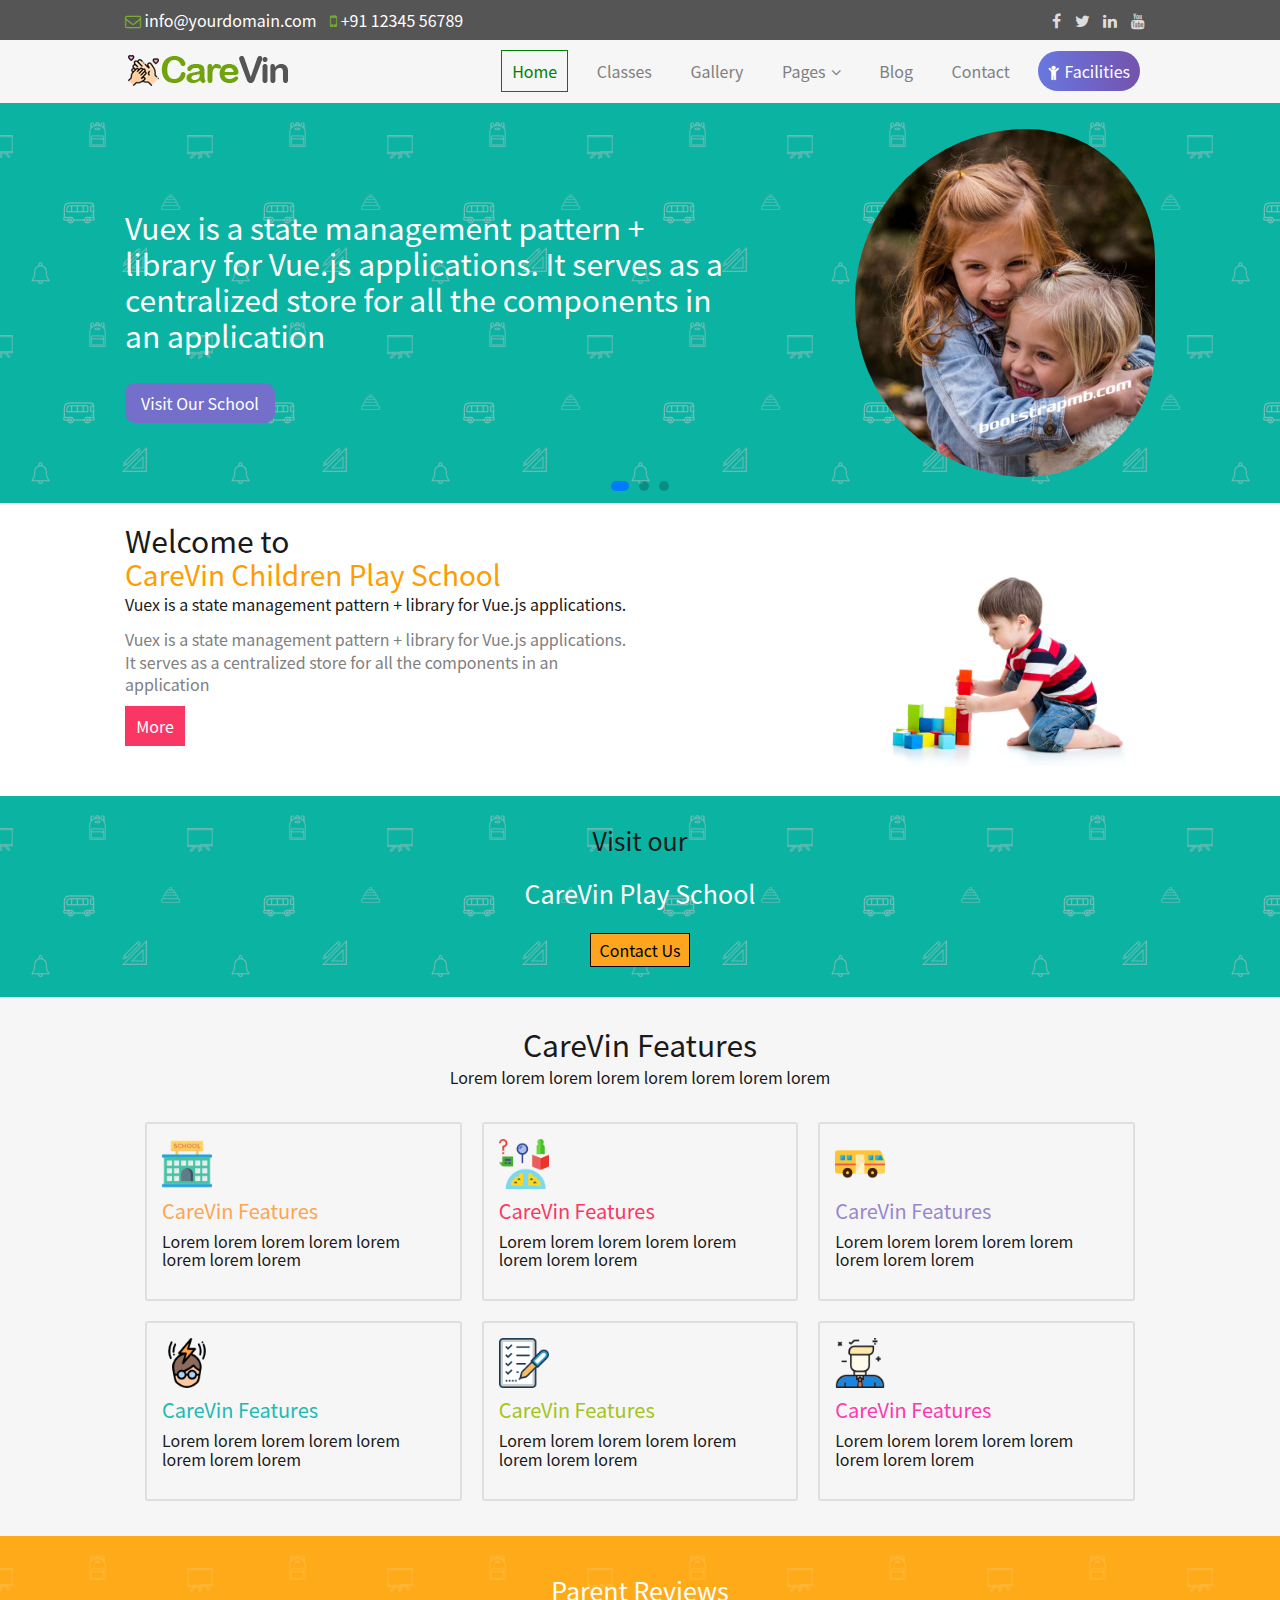
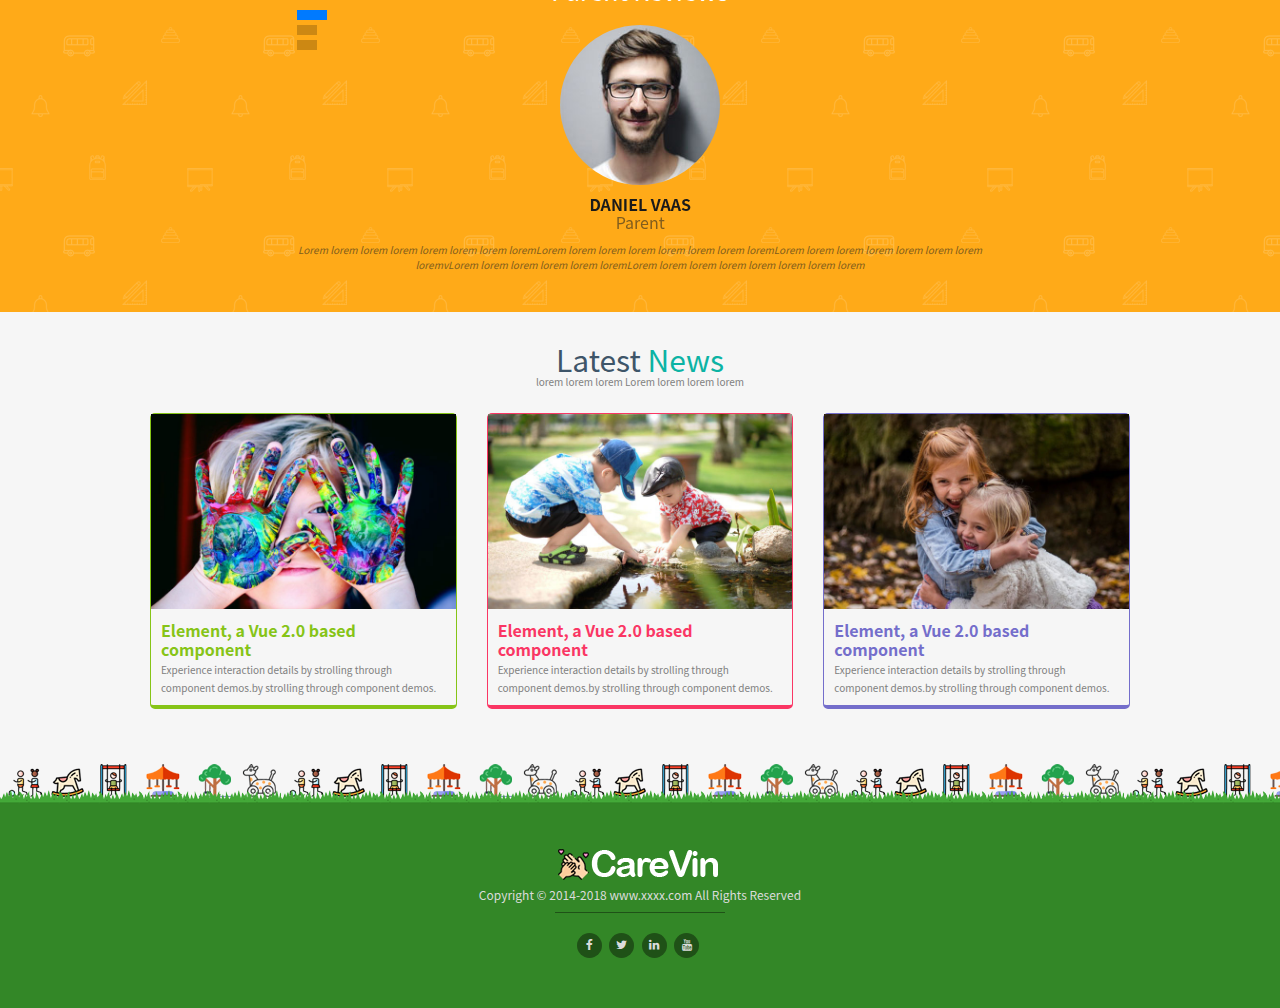
==== index.html @ 5abf0fb7 "提交文件" ====
<!DOCTYPE html>
<html lang="en">
<head>
    <meta charset="UTF-8">
    <meta name="viewport" content="width=device-width, initial-scale=1.0">
    <meta http-equiv="X-UA-Compatible" content="ie=edge">
    <meta name="keywords" content="网页关键字">
    <meta name="description" content="网页描述文字">
    <link rel="stylesheet" href="./css/normalize.css">
    <link rel="stylesheet" href="./css/reset.css">
	<link rel="stylesheet" href="./css/font-awesome.min.css">
	<link rel="stylesheet" href="./css/swiper.css">
    <link rel="stylesheet" href="./css/style.css">
    <link rel="stylesheet" href="./css/global.css">
    <link rel="icon" href="img/favicon.ico" type="image/x-icon">
    <!-- <script type="text/javascript" src="./js/jquery.min.js"></script> -->
    <title>CareVin</title>
</head>
<body>
<!-- 顶部社交 -->
<div class="top-nav-warp">
    <div class="container">
		<div class="row top-nav">
			<div class="col-9 top-nav-l">
				<ul>
					<li>
						<span class="fa fa-envelope-o icon"></span>
						<span class="e-mail">info@yourdomain.com</span>
					</li>
					<li>
						<span class="fa fa-mobile icon"></span>
						<span class="tel">+91 12345 56789</span>
					</li>
				</ul>
			</div>
			<div class="col-3 top-nav-r">
				<ul class="con">
					<li>
						<a href="#"><span class="fa fa-facebook icon"></span></a>
					</li>
					<li>
						<a href="#"><span class="fa fa-twitter icon"></span></a>
					</li>
					<li>
						<a href="#"><span class="fa fa-linkedin icon"></span></a>
					</li>
					<li>
						<a href="#"><span class="fa fa-youtube icon"></span></a>
					</li>
				</ul>
			</div>
		</div>
    </div>
</div>
<!-- 导航模块 -->
<div class="screen-nav-wrap">
	<div class="container">
		<div class="row header">
			<div class="col-3 logo-box">
				<img src="./img/logo.png" alt="">
			</div>
			<div class="col-9 screen-nav-con">
				<ul class="screen-nav-con">
					<li class="home">
						<a href="./index.html" class="select">Home</a>
					</li>
					<li>
						<a href="./classes.html">Classes</a>
					</li>
					<li>
						<a href="./gallery.html">Gallery</a>
					</li>
					<li class="pages" id="pages">
						<a href="javascript:;">Pages<span class="fa fa-angle-down down"></span></a>
						<ul>
							<li><a href="./about.html">&nbsp;&nbsp;about&nbsp;&nbsp;</a></li>
							<li><a href="./faq.html">&nbsp;&nbsp;&nbsp;FAQ&nbsp;&nbsp;&nbsp;</a></li>
							<li><a href="./blog-detail.html">&nbsp;&nbsp;detail&nbsp;&nbsp;</a></li>
							<li><a href="./404.html">&nbsp;&nbsp;&nbsp;404&nbsp;&nbsp;&nbsp;</a></li>
						</ul>
					</li>
					<li>
						<a href="./blog.html">Blog</a>
					</li>
					<li>
						<a href="./contact.html">Contact</a>
					</li>
					<li class="facilities">
						<a href="./facilities.html"><span class="fa fa-child child"></span>Facilities</a>
					</li>
				</ul>
			</div>
		</div>
	</div>
</div>
<!-- 轮播图 -->
<div class="swiper-container" id="swiper1">
    <div class="swiper-wrapper">
        <div class="swiper-slide one">
			<div class="container pic1">
				<div class="row">
					<div class="col-7 text">Vuex is a state management pattern + library for Vue.js applications. It serves as a centralized store for all the components in an application<a href="#">Visit Our School</a>
					</div>
					<div class="col-5 p-img">
						<img src="./img/slide1.jpg" alt="">
					</div>
				</div>
			</div>
        </div>
        <div class="swiper-slide two">
			<div class="container pic1">
				<div class="row">
					<div class="col-7 text">Vuex is a state management pattern + library for Vue.js applications. It serves as a centralized store for all the components in an application<a href="#">Visit Our School</a>
					</div>
					<div class="col-5 p-img">
						<img src="./img/slide2.jpg" alt="">
					</div>
				</div>
			</div>
        </div>
        <div class="swiper-slide three">
			<div class="container pic1">
				<div class="row">
					<div class="col-7 text">Vuex is a state management pattern + library for Vue.js applications. It serves as a centralized store for all the components in an application<a href="#">Visit Our School</a>
					</div>
					<div class="col-5 p-img">
						<img src="./img/slide3.jpg" alt="">
					</div>
				</div>
			</div>
        </div>
    </div>
    <!-- 分页器 -->
    <div class="swiper-pagination"></div>
</div>
<!-- 儿童模块 -->
<div class="middle">
	<div class="container">
		<div class="row con">
			<div class="col-6 text">
				<p class="title">Welcome to</p>
				<p class="t-h">CareVin Children Play School</p>
				<span class="t-c">Vuex is a state management pattern + library for Vue.js applications.</span>
				<p class="t-f">Vuex is a state management pattern + library for Vue.js applications. It serves as a centralized store for all the components in an application</p>
				<a href="#">More</a>
			</div>
			<div class="col-6 child">
				<img src="./img/play.png" alt="">
			</div>
		</div>
	</div>
</div>
<!-- 学校模块 -->
<div class="main">
	<div class="container">
		<p class="m-t">Visit our</p>
		<p class="m-b">CareVin Play School</p>
		<a href="#">Contact Us</a>
	</div>
</div>
<!-- 列表模块 -->
<div class="content">
	<div class="container">
		<div class="row top">
			<p class="top-h">CareVin Features</p>
			<p class="top-c">Lorem lorem lorem lorem lorem lorem lorem lorem</p>
		</div>
		<div class="row list-content">
			<div class="row">
				<div class="col-4 box1">
					<div class="box-centent">
						<img src="./img/features/004-school.png" alt="">
						<span class="text">CareVin Features</span>
						<p>Lorem lorem lorem lorem lorem lorem lorem lorem</p>
					</div>
				</div>
				<div class="col-4 box2">
					<div class="box-centent">
						<img src="./img/features/006-idea.png" alt="">
						<span class="text">CareVin Features</span>
						<p>Lorem lorem lorem lorem lorem lorem lorem lorem</p>
					</div>
				</div>
				<div class="col-4 box3">
					<div class="box-centent">
						<img src="./img/features/005-bus.png" alt="">
						<span class="text">CareVin Features</span>
						<p>Lorem lorem lorem lorem lorem lorem lorem lorem</p>
					</div>
				</div>
			</div>
			<div class="row">
				<div class="col-4 box4">
					<div class="box-centent">
						<img src="./img/features/003-think.png" alt="">
						<span class="text">CareVin Features</span>
						<p>Lorem lorem lorem lorem lorem lorem lorem lorem</p>
					</div>
				</div>
				<div class="col-4 box5">
					<div class="box-centent">
						<img src="./img/features/002-to-do.png" alt="">
						<span class="text">CareVin Features</span>
						<p>Lorem lorem lorem lorem lorem lorem lorem lorem</p>
					</div>
				</div>
				<div class="col-4 box6">
					<div class="box-centent">
						<img src="./img/features/001-teacher.png" alt="">
						<span class="text">CareVin Features</span>
						<p>Lorem lorem lorem lorem lorem lorem lorem lorem</p>
					</div>
				</div>
			</div>
		</div>
	</div>
</div>
<!-- 老师模块 -->
<div class="parent">
	<div class="container">
		<div class="row">
			<div class="col-2 con"></div>
			<div class="col-8 people">
				<span class="msg">Parent Reviews</span>
				<div class="swiper-container" id="swiper2">
					<div class="swiper-wrapper">
					  <div class="swiper-slide">
						  <div class="user">
							  <img src="./img/user1.jpg" alt="">
							  <strong>DANIEL VAAS</strong>
							  <span>Parent</span>
						  </div>
					  </div>
					  <div class="swiper-slide">
						  <div class="user">
							  <img src="./img/user2.jpg" alt="">
							  <strong>DANIEL VAAS</strong>
							  <span>Parent</span>
						  </div>
					  </div>
					  <div class="swiper-slide">
						  <div class="user">
							  <img src="./img/user3.jpg" alt="">
							  <strong>DANIEL VAAS</strong>
							  <span>Parent</span>
						  </div>
					  </div>
					</div>
					<div class="swiper-pagination"></div>
				  </div>
				<div class="msg-con">
				<em>Lorem lorem lorem lorem lorem lorem lorem loremLorem lorem lorem lorem lorem lorem lorem </em>
				<em>loremLorem lorem lorem lorem lorem lorem lorem loremvLorem lorem lorem lorem lorem </em> 
				<em>loremLorem lorem lorem lorem lorem lorem lorem lorem</em>
				</div>
			</div>
			<div class="col-2 con"></div>
		</div>
	</div>
</div>
<!-- 新闻模块 -->
<div class="news">
	<div class="container">
		<div class="row center">
			<div class="row latest">
				<p>Latest <span>News</span></p>
				<p>lorem lorem lorem Lorem lorem lorem lorem</p>
			</div>
			<div class="row new-list">
				<ul>
					<li class="col-4">
						<div class="new-box">
							<img src="./img/blog1.jpg" alt="">
							<div class="con">
								<h4 class="green">Element, a Vue 2.0 based component</h4>
								<span>Experience interaction details by strolling through component demos.by strolling through component demos. </span>
							</div>
						</div>
					</li>
					<li class="col-4">
						<div class="new-box">
							<img src="./img/blog2.jpg" alt="">
							<div class="con">
								<h4 class="pink">Element, a Vue 2.0 based component</h4>
								<span>Experience interaction details by strolling through component demos.by strolling through component demos. </span>
							</div>
						</div>
					</li>
					<li class="col-4">
						<div class="new-box">
							<img src="./img/blog3.jpg" alt="">
							<div class="con">
								<h4 class="blue">Element, a Vue 2.0 based component</h4>
								<span>Experience interaction details by strolling through component demos.by strolling through component demos. </span>
							</div>
						</div>
					</li>
				</ul>
			</div>
		</div>
	</div>
</div>
<!-- 尾部模块 -->
<div class="f-green"></div>
<div class="footer">
	<div class="container">
		<div class="row footer-main">
			<img src="./img/footer-logo.png" alt="">
			<span>Copyright © 2014-2018 www.xxxx.com All Rights Reserved</span>
			<div>
				<ul class="f-con">
					<li>
						<a href="#"><span class="fa fa-facebook icon"></span></a>
					</li>
					<li>
						<a href="#"><span class="fa fa-twitter icon"></span></a>
					</li>
					<li>
						<a href="#"><span class="fa fa-linkedin icon"></span></a>
					</li>
					<li>
						<a href="#"><span class="fa fa-youtube icon"></span></a>
					</li>
				</ul>
			</div>
		</div>
	</div>
</div>
<!-- 返回顶部 -->
<div class="actGotop">
	<a href="javascript:;" title="Top">
		<i class="fa fa-chevron-up" aria-hidden="true"></i>顶部
	</a>
</div>
<script src="http://code.jquery.com/jquery-2.1.3.min.js"></script>
<script type="text/javascript" src="./js/index.js"></script>
<script src="./js/swiper.jquery.js"></script>
<script type="text/javascript" src="./js/lunbo.js"></script>
</body>
</html>
---- css/style.css ----
@charset "utf-8";
/*轮播图*/
.swiper-container .swiper-wrapper .one{
	background:url(../img/texture.png);
}
.swiper-container .swiper-wrapper .two{
	background:url(../img/texture-dark.png);
}
.swiper-container .swiper-wrapper .three{
	background:url(../img/texture-yellow.png);
}
.swiper-container .swiper-wrapper .pic1{
	padding-top: 26px;
	padding-bottom: 26px;
}
.swiper-container .swiper-wrapper .pic1 .text{
	display: inline-block;
	margin-top: 80px;
	font-size: 30px;
	line-height: 1.2;
	color: #fff;
}
.swiper-container .swiper-wrapper .pic1 img{
	display: inline-block;
	border-radius: 400px 300px 300px 400px;
	width: 300px;
	float: right;
}
.swiper-container .swiper-wrapper .pic1 a{
	display: block;
	width: 150px;
	border-radius: 10px;
	font-size: 16px;
	text-decoration: none;
	color: #fff;
	background-color: #746fca;
	text-align: center;
	line-height: 2.5;
	margin-top: 30px;
}
.swiper-pagination-bullet-active{
	width: 18px;
 	border-radius: 20px;
}
/*儿童模块*/
.middle{
	width: 100%;
	background-color: #fff;
}
.middle .con{
	padding-top: 20px;
	padding-bottom:30px;
}
.middle .con .text{
	display: inline-block;
}
.middle .con .text>p{
	margin: 0;
}
.middle .con .child{
	padding-right: 20px;
}
.middle .con .child img{
	display: inline-block;
	width: 270px;
	margin-top: 40px;
	float: right;
}
.middle .con .text a{
	display: block;
	width: 60px;
	font-size: 16px;
	text-decoration: none;
	color: #fff;
	background-color: #FA3664;
	text-align: center;
	line-height: 2.5;
	margin-top: 10px;
}
.middle .con .text .title{
	font-size: 30px;
}
.middle .con .text .t-h{
	font-size: 28px;
	color: #FF9C00;
}
.middle .con .text .t-c{
	line-height: 1.8;
}
.middle .con .text .t-f{
	color: gray;
	line-height: 1.4;
	margin-top: 10px;
}
/*学校模块*/
.main{
	background:url(../img/texture.png);
	text-align: center;
	padding-top:30px;
	padding-bottom: 30px;
}
.main>p,
.content .top>p{
	margin: 0;
}
.main .m-t{
	font-size: 25px;
}
.main .m-b{
	font-size: 25px;
	color: #fff;
	margin-top: 10px;
}
.main a{
	display: inline-block;
	width: 100px;
	font-size: 16px;
	text-decoration: none;
	color: #000;
	background-color: #FDA51F;
	text-align: center;
	line-height: 2;
	border:1px solid #000;
}
/*列表模块*/
.content{
	width: 100%;
}
.content .top{
	text-align: center;
	padding-top: 30px;
}
.content .top .top-h{
	font-size: 30px;
}
.content .top .top-c{
	line-height: 30px;
}
.content .list-content{
	padding-top: 20px;
	padding-bottom: 25px;
}
.content .list-content .col-4{
	display: inline-block;
	padding:10px;
}
.content .list-content .col-4 img{
	width: 50px;
	display: block;
	margin-bottom: 10px;
}
.content .list-content .box-centent{
	border:2px solid #DFDFDF;
	border-radius: 3px;
	padding: 15px;
}
.content .list-content .box-centent p{
	margin-top: 10px;
}
.content .list-content .box-centent .text{
	font-size: 20px;
}
.content .list-content .box1 .box-centent .text{
	color: #FDA550;
}
.content .list-content .box2 .box-centent .text{
	color: #FA3764;
}
.content .list-content .box3 .box-centent .text{
	color: #9986CC;
}
.content .list-content .box4 .box-centent .text{
	color: #21BAB3;
}
.content .list-content .box5 .box-centent .text{
	color: #A4C418;
}
.content .list-content .box6 .box-centent .text{
	color: #FE38B1;
}
/*老师模块*/
.parent{
	width: 100%;
	background:url(../img/texture-yellow.png);
}
.parent .people{
	margin: 0 auto;
	text-align: center;
	padding-top: 40px;
	padding-bottom: 40px;
}
.parent .con:after{
	content: "";
	display: block;
	width: 1px;
	height: 1px;
}
.parent .people .user img{
	display: block;
	width: 160px;
	border-radius: 50%;
	margin: 20px auto 10px;
}
.parent .people .user strong{
	display: block;
}
.parent .people .user span{
	color: #815D1D;
}
.parent .people .msg{
	font-size: 25px;
	color: #ffffff;
}
.parent .people .msg-con{
	font-size: 10px;
	line-height: 1.5;
	margin-top: 10px;
	color: #815D1D;
}
.parent .people .swiper-pagination-fraction,
.parent .people .swiper-pagination-custom,
.parent .people .swiper-container-horizontal > .swiper-pagination-bullets {
  top:0;
  left: 0;
  width: 100%;
}
.parent .people .swiper-pagination-bullet {
  width: 20px;
  height: 10px;
  display: block;
  border-radius: 0%;
  background: #000;
  opacity: 0.2;
}
.parent .people .swiper-pagination-bullet-active {
  opacity: 1;
  width: 30px;
  background: #007aff;
}
.parent .people .swiper-container-horizontal > .swiper-pagination-bullets .swiper-pagination-bullet {
  margin: 5px 0px;
}
/*新闻模块*/
.news{
	width: 100%;
	padding-bottom: 40px;
}
.news .center{
	padding-top: 30px;
}
.news .center .new-list,
.news .center .latest{
	text-align: center;
}
.news .center .latest p:nth-child(1){
	font-size: 30px;
	color: #3E5569;
	margin-bottom: 0px;
}
.news .center .latest p:nth-child(1) span{
	color: #0CB3A4;
}
.news .center .latest p:nth-child(2){
	font-size: 10px;
	color: gray;
}
.news .center .new-list li{
	display: inline-block;
	text-align: left;
	padding:15px;
}
.news .center .new-list li:nth-child(1) .new-box{
	border:1px solid #86C417;
	border-bottom-width:4px;
	border-radius: 5px;
}
.news .center .new-list li:nth-child(2) .new-box{
	border:1px solid #FA3664;
	border-bottom-width:4px;
	border-radius: 5px;
}
.news .center .new-list li:nth-child(3) .new-box{
	border:1px solid #746ECB;
	border-bottom-width:4px;
	border-radius: 5px;
}
.news .center .new-list li h4{
	margin:0;
}
.news .center .new-list li span{
	font-size: 10px;
	color: gray;
	
}
.news .center .new-list img{
	width: 100%;
}
.news .center .new-list .con{
	box-sizing: border-box;
	padding:10px;
}
.news .center .new-list .con .green{
	color: #86C417;
}
.news .center .new-list .con .pink{
	color: #FA3664;
}
.news .center .new-list .con .blue{
	color: #746ECB;
}

@media only screen and (max-width: 768px) {
	.swiper-container .swiper-wrapper .pic1 .text{
		font-size: 26px;
	}
	.swiper-container .swiper-wrapper .pic1 img{
		width: 200px;
	}
	.swiper-container .swiper-wrapper .pic1 .p-img{
		padding-top: 85px;
	}
}
---- css/global.css ----
@charset "utf-8";
/*-----------------color-------------------*/

/* 字体 */
.gray{
	color: #808080;
}
.light-gray{
	color: #dddddd;
}
.light-green{
	color: #7AAE2E;
}
.deep-green{
	color: #338727;
}
.green{
	color: #008000;
}
.white{
	color: #ffffff;
}
.orange{
	color: #FF9C00;
}
.red{
	color: #ff0000;
}
.black{
	color: #000000;
}
.cy{
	color: #0BB3A3;
}


.light-blue{
	color: #746fca;
}
.light-white{
	color: #FFD58C;
}
.light-orange{
	color: #FDA51F;
}
.light-gray{
	color: #DFDFDF;
}
.deep-pink{
	color: #FA3664;
}
.min-green{
	color: #86C417;
}

/* 背景 */
.bg-deep-green{
	background-color: #338727;
}
.bg-gray{
	background-color: #555555;
}
.bg-cy{
	background-color: #0BB3A3;
}
.bg-white{
	background-color: #ffffff;
}
.bg-orange{
	background-color: #FF9C00;
}
.bg-gray{
	background-color: #808080;
}
.bg-red{
	background-color: #ff0000;
}
.bg-green{
	background-color: #008000;
}
.bg-black{
	background-color: #000000;
}
.bg-light-gray{
	background-color: #dddddd;
}


.bg-light-blue{
	background-color: #746fca;
}
.bg-light-white{
	background-color: #FFD58C;
}
.bg-light-orange{
	background-color: #FDA51F;
}
.bg-light-gray{
	background-color: #DFDFDF;
}
.bg-deep-pink{
	background-color: #FA3664;
}
.bg-min-green{
	background-color: #86C417;
}
/* 边框 */
.bd-gray{
	border-color: #555555;
}
.bd-green{
	border-color: #7AAE2E;
}
.bd-white{
	border-color: #ffffff;
}
.bd-orange{
	border-color: #FF9C00;
}
.bd-gray{
	border-color: #808080;
}
.bd-red{
	border-color: #ff0000;
}
.bd-green{
	border-color: #008000;
}
.bd-black{
	border-color: #000000;
}
.bd-light-gray{
	border-color: #dddddd;
}


.bd-light-blue{
	border-color: #746fca;
}
.bd-light-white{
	border-color: #FFD58C;
}
.bd-light-orange{
	border-color: #FDA51F;
}
.bd-light-gray{
	border-color: #DFDFDF;
}
.bd-deep-pink{
	border-color: #FA3664;
}
.bd-min-green{
	border-color: #86C417;
}
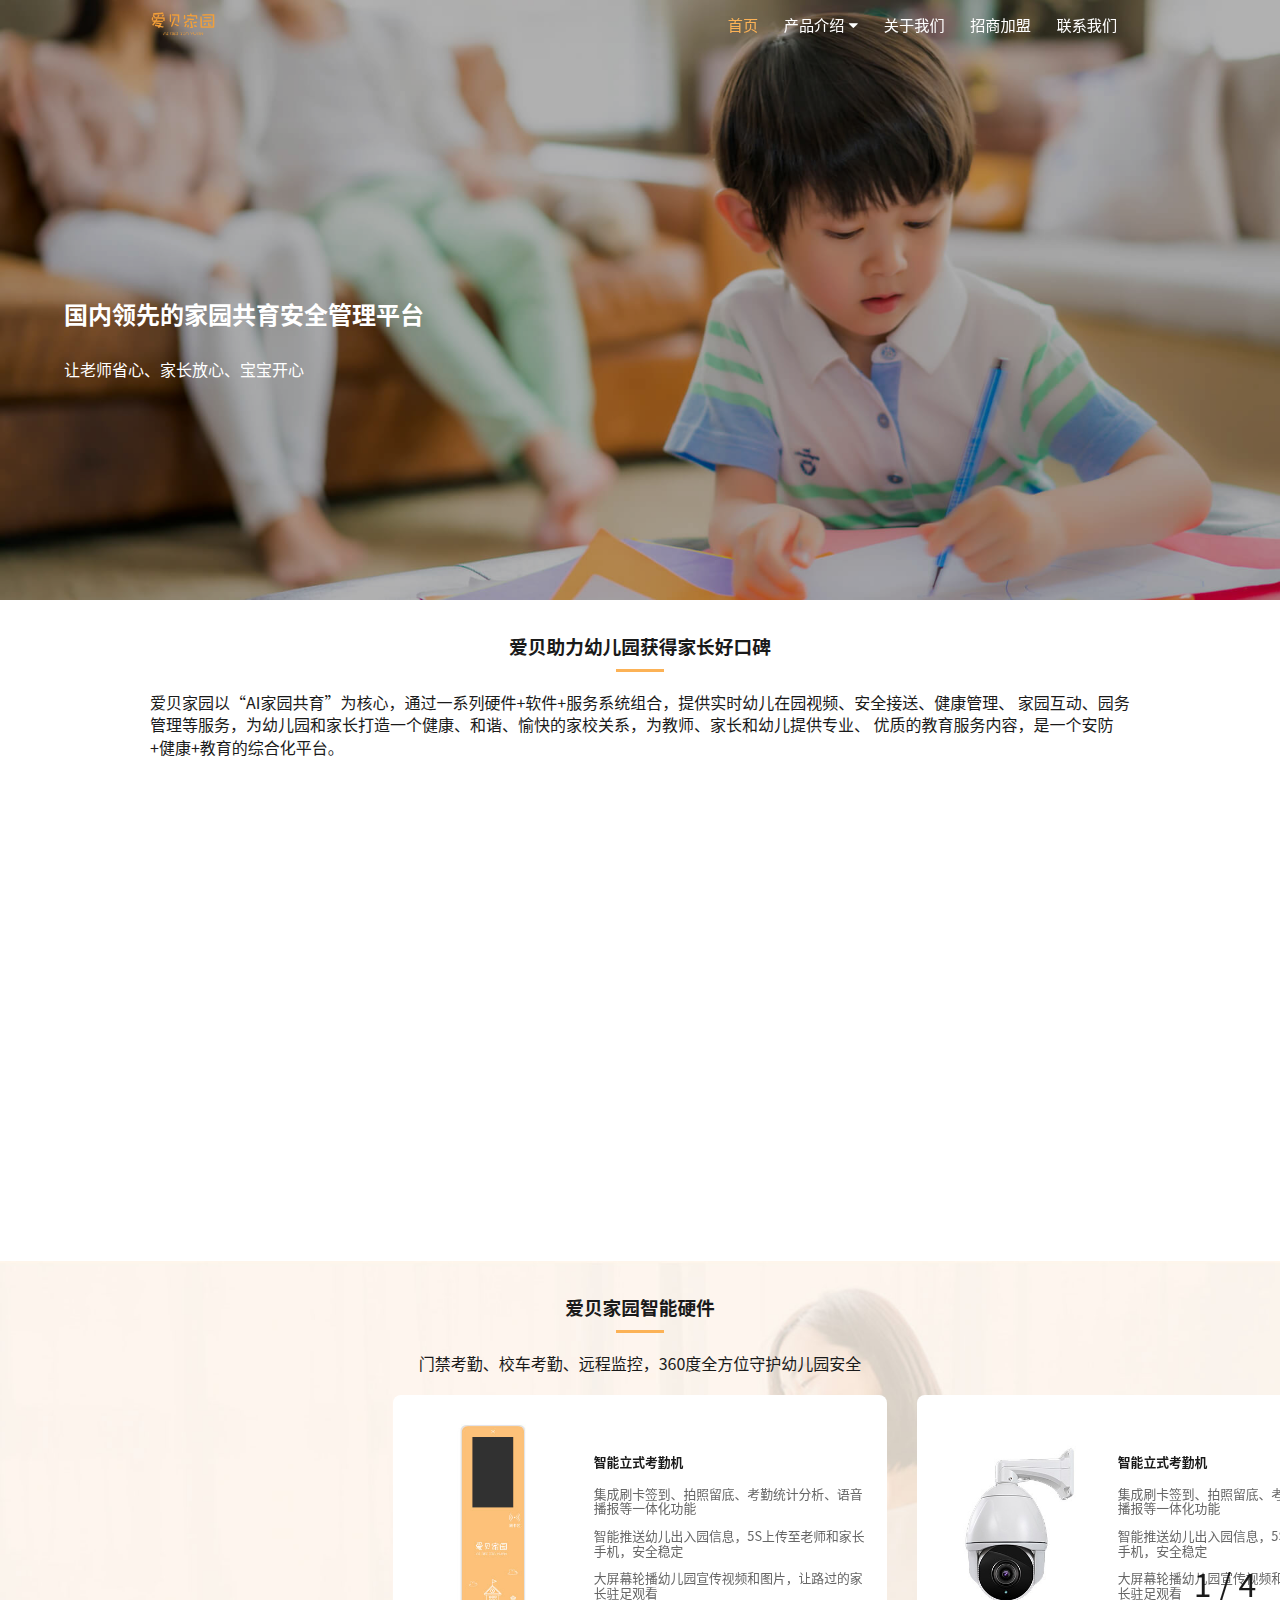
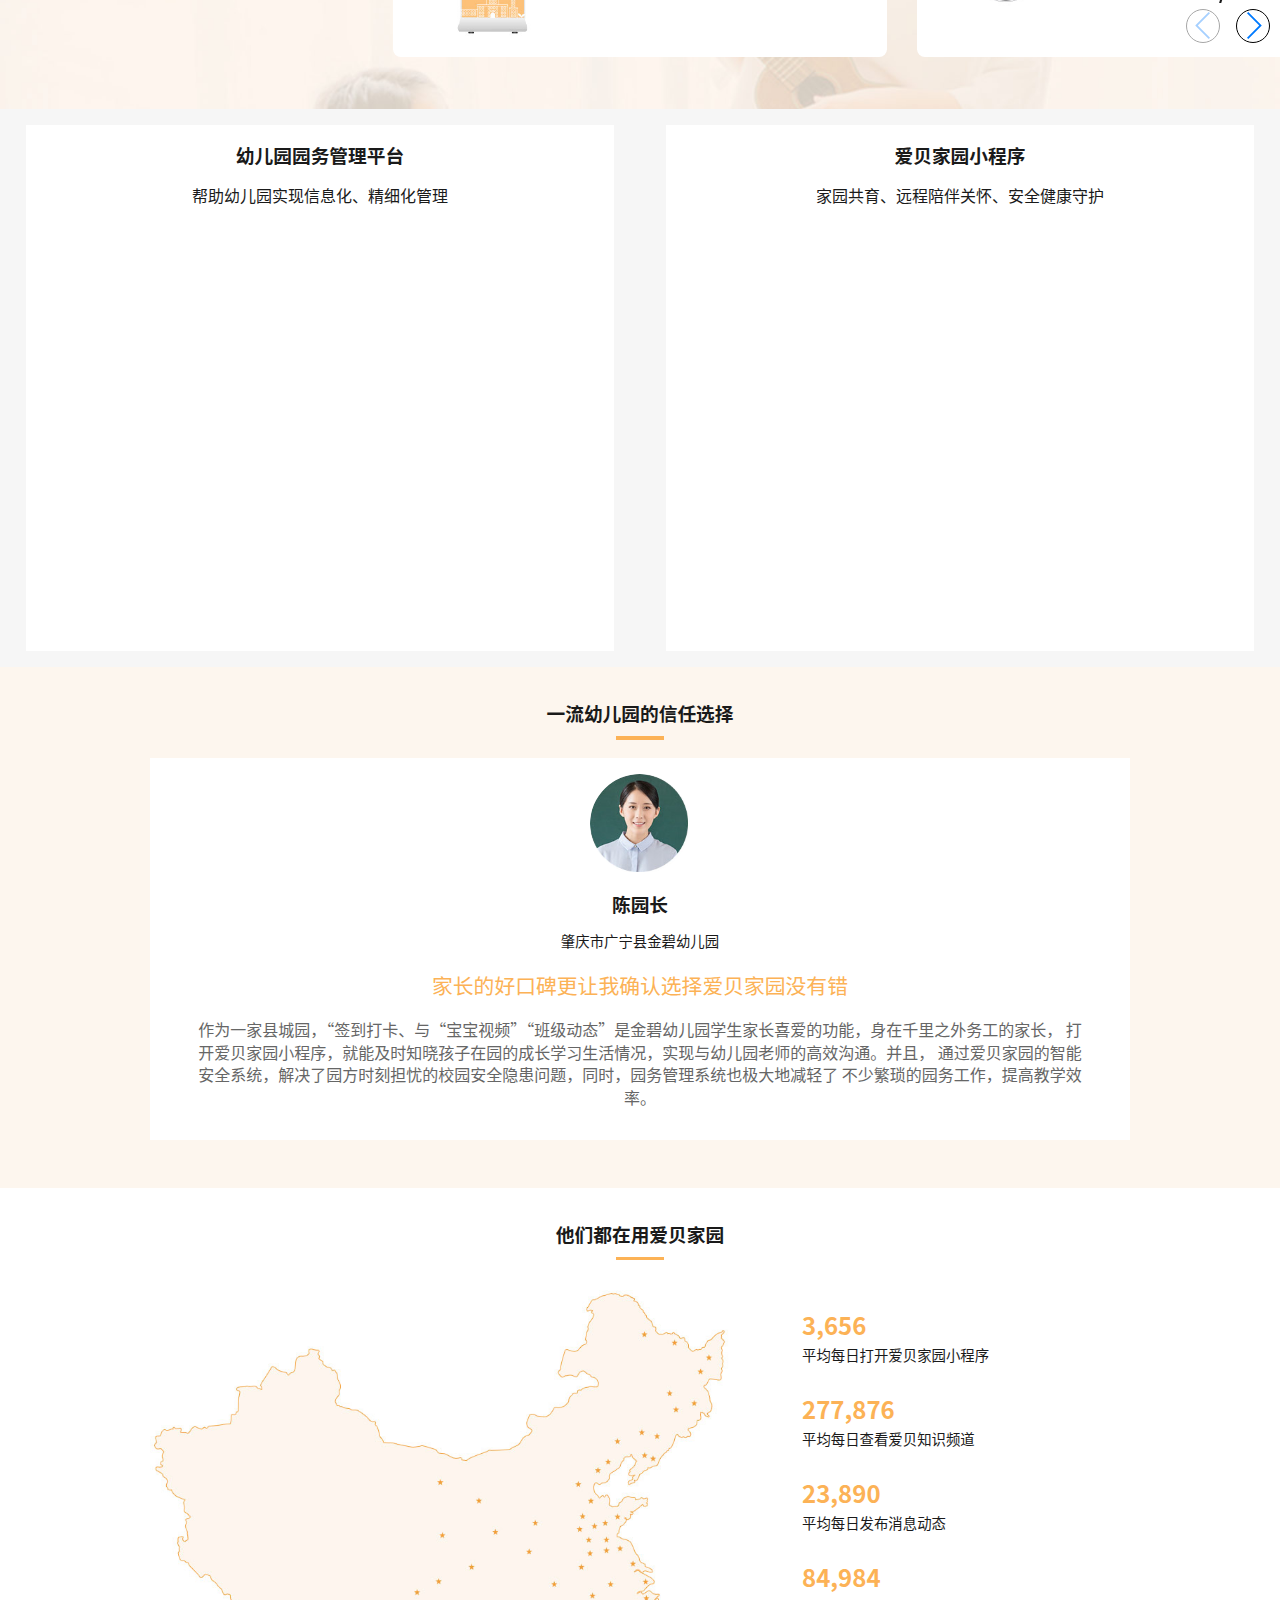
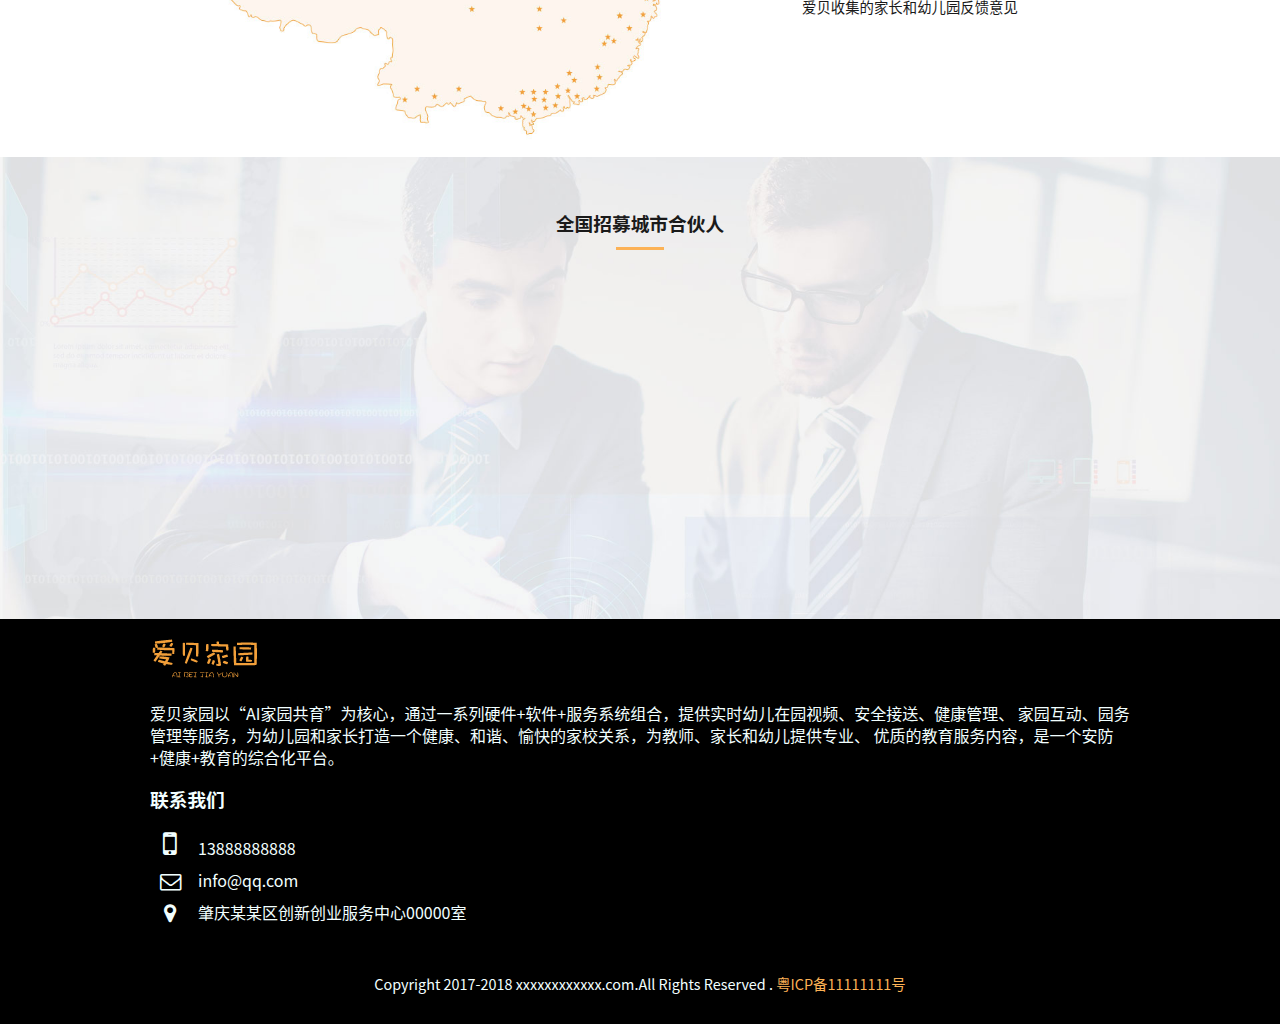
==== commit 2c336c0f: "update" ====
--- a/index.html
+++ b/index.html
@@ -4,337 +4,276 @@
     <meta charset="UTF-8">
     <meta name="viewport" content="width=device-width, initial-scale=1.0">
     <meta http-equiv="X-UA-Compatible" content="ie=edge">
-    <meta name="keywords" content="网页关键字">
-    <meta name="description" content="网页描述文字">
+    <title>爱贝家园——国内口碑最佳的幼教+家园共育安全管理平台</title>
+    <meta name="description" content="爱贝家园，幼教小程序，幼教，爱贝，是集幼儿园远程监控、学生打卡考勤、教师打卡考勤、校园通知、校园新闻、作业、食谱等一身的家园、家校互动平台，为家长与老师提供交流平台，让家长时刻都陪伴在宝贝身边，共同成长。">
+    <meta name="keywords" content="爱贝家园，幼教小程序，幼教，爱贝,智慧幼儿园,家园互动,家园共育,家校互动,宝贝在线,幼儿园监控,幼儿园远程监控,幼儿园管理系统,幼儿园,智慧幼儿园，幼儿园平台">
+    <link href="http://netdna.bootstrapcdn.com/font-awesome/4.7.0/css/font-awesome.min.css" rel="stylesheet">
     <link rel="stylesheet" href="./css/normalize.css">
+    <link rel="stylesheet" href="./css/swiper.min.css">
     <link rel="stylesheet" href="./css/reset.css">
-	<link rel="stylesheet" href="./css/font-awesome.min.css">
-	<link rel="stylesheet" href="./css/swiper.css">
-    <link rel="stylesheet" href="./css/style.css">
-    <link rel="stylesheet" href="./css/global.css">
-    <link rel="icon" href="img/favicon.ico" type="image/x-icon">
-    <!-- <script type="text/javascript" src="./js/jquery.min.js"></script> -->
-    <title>CareVin</title>
+    <link rel="stylesheet" href="./css/index.css">
+    <link rel="icon" href="img/title.ico" type="image/x-icon">
+    <script src="./js/swiper.min.js"></script>
+    <script src="./js/index.js"></script>
 </head>
 <body>
-<!-- 顶部社交 -->
-<div class="top-nav-warp">
-    <div class="container">
-		<div class="row top-nav">
-			<div class="col-9 top-nav-l">
-				<ul>
-					<li>
-						<span class="fa fa-envelope-o icon"></span>
-						<span class="e-mail">info@yourdomain.com</span>
-					</li>
-					<li>
-						<span class="fa fa-mobile icon"></span>
-						<span class="tel">+91 12345 56789</span>
-					</li>
-				</ul>
-			</div>
-			<div class="col-3 top-nav-r">
-				<ul class="con">
-					<li>
-						<a href="#"><span class="fa fa-facebook icon"></span></a>
-					</li>
-					<li>
-						<a href="#"><span class="fa fa-twitter icon"></span></a>
-					</li>
-					<li>
-						<a href="#"><span class="fa fa-linkedin icon"></span></a>
-					</li>
-					<li>
-						<a href="#"><span class="fa fa-youtube icon"></span></a>
-					</li>
-				</ul>
-			</div>
-		</div>
+    <header class="nav_bar">
+        <div class="container">
+            <img  class="logo" src="./img/logo.png" alt="">
+            <ul class="row list" id="list">
+                <li class="item active">
+                    <a href="index.html">首页</a>
+                </li>
+                <li class="item">
+                    <a href="javascript:;" class="sub_list">产品介绍<i class="fa fa-caret-down" id="down" aria-hidden="true"></i></a>
+                    <ul>
+                        <li>
+                            <a href="ai.html">智能硬件</a>
+                        </li>
+                        <li>
+                            <a href="sys.html">园务管理平台</a>
+                        </li>
+                        <li>
+                            <a href="minapp.html">爱贝家园小程序</a>
+                        </li>
+                    </ul>
+                </li>
+                <li class="item">
+                    <a href="about.html">关于我们</a>
+                </li>
+                <li class="item">
+                    <a href="#six">招商加盟</a>
+                </li>
+                <li class="item">
+                    <a href="#footer">联系我们</a>
+                </li>
+            </ul>
+        </div>
+        <div class="menus" id="menus">
+            <i class="fa fa-navicon fa-lg"></i>
+        </div>
+    </header>
+    <div class="content">
+        <div class="banner" id="banner">
+            <img src="./img/banner.jpg" alt="">
+            <div class="title">
+                <h4>国内领先的家园共育安全管理平台</h4>
+                <p>让老师省心、家长放心、宝宝开心</p>
+            </div>
+        </div>
+        <section class="row one">
+            <div class="container">
+                <h3 class="one_title">爱贝助力幼儿园获得家长好口碑</h3>
+                <p class="one_info">
+                    爱贝家园以“AI家园共育”为核心，通过一系列硬件+软件+服务系统组合，提供实时幼儿在园视频、安全接送、健康管理、
+                    家园互动、园务管理等服务，为幼儿园和家长打造一个健康、和谐、愉快的家校关系，为教师、家长和幼儿提供专业、
+                    优质的教育服务内容，是一个安防+健康+教育的综合化平台。
+                </p>
+                <div class="one_pic">
+                    <img class="move one_fadeIn" data-animation="fadeOut" src="./img/one.jpg" alt="">
+                </div>
+            </div>
+        </section>
+        <section class="row two">
+            <div class="container">
+                <h3 class="two_title">爱贝家园智能硬件</h3>
+                <p class="two_info">
+                    门禁考勤、校车考勤、远程监控，360度全方位守护幼儿园安全
+                </p>
+            </div>
+            <div class="swiper-container">
+                <div class="swiper-wrapper">
+                    <div class="swiper-slide">
+                        <div class="content">
+                            <img src="./img/swiper1.jpg" alt="">
+                            <div class="txt">
+                                <h4>智能立式考勤机</h4>
+                                <p>集成刷卡签到、拍照留底、考勤统计分析、语音播报等一体化功能</p>
+                                <p>智能推送幼儿出入园信息，5S上传至老师和家长手机，安全稳定</p>
+                                <p>大屏幕轮播幼儿园宣传视频和图片，让路过的家长驻足观看</p>
+                            </div>
+                        </div>
+                    </div>
+                    <div class="swiper-slide">
+                        <div class="content">
+                            <img src="./img/swiper2.jpg" alt="">
+                            <div class="txt">
+                                <h4>智能立式考勤机</h4>
+                                <p>集成刷卡签到、拍照留底、考勤统计分析、语音播报等一体化功能</p>
+                                <p>智能推送幼儿出入园信息，5S上传至老师和家长手机，安全稳定</p>
+                                <p>大屏幕轮播幼儿园宣传视频和图片，让路过的家长驻足观看</p>
+                            </div>
+                        </div>
+                    </div>
+                    <div class="swiper-slide">
+                        <div class="content">
+                            <img src="./img/swiper3.jpg" alt="">
+                            <div class="txt">
+                                <h4>智能立式考勤机</h4>
+                                <p>集成刷卡签到、拍照留底、考勤统计分析、语音播报等一体化功能</p>
+                                <p>智能推送幼儿出入园信息，5S上传至老师和家长手机，安全稳定</p>
+                                <p>大屏幕轮播幼儿园宣传视频和图片，让路过的家长驻足观看</p>
+                            </div>
+                        </div>
+                    </div>
+                    <div class="swiper-slide">
+                        <div class="content">
+                            <img src="./img/swiper4.jpg" alt="">
+                            <div class="txt">
+                                <h4>智能立式考勤机</h4>
+                                <p>集成刷卡签到、拍照留底、考勤统计分析、语音播报等一体化功能</p>
+                                <p>智能推送幼儿出入园信息，5S上传至老师和家长手机，安全稳定</p>
+                                <p>大屏幕轮播幼儿园宣传视频和图片，让路过的家长驻足观看</p>
+                            </div>
+                        </div>
+                    </div>
+                </div>
+                <div class="swiper-pagination MyClass"></div>
+                <div class="swiper-button-next"></div>
+                <div class="swiper-button-prev"></div>
+            </div>
+        </section>
+        <section class="row three">
+            <div class="left">
+                <h3 class="three_title">幼儿园园务管理平台</h3>
+                <p class="three_info">
+                    帮助幼儿园实现信息化、精细化管理
+                </p>
+                <div class="three_pic">
+                    <img class="move three_fadeIn_left" data-animation="fadeOut" src="./img/three-left.jpg" alt="">
+                </div>
+            </div>
+            <div class="right">
+                <h3 class="three_title">爱贝家园小程序</h3>
+                <p class="three_info">
+                    家园共育、远程陪伴关怀、安全健康守护
+                </p>
+                <div class="three_pic">
+                    <img class="move three_fadeIn_right" data-animation="fadeOut" src="./img/three-right.jpg" alt="">
+                </div>
+            </div>
+        </section>
+        <section class="row four">
+            <div class="container">
+                <h3 class="four_title">一流幼儿园的信任选择</h3>
+                <div class="four_content">
+                    <div class="user">
+                        <img src="./img/user.jpg" alt="">
+                    </div>
+                    <h3 class="user_name">陈园长</h3>
+                    <p class="user_address">肇庆市广宁县金碧幼儿园</p>
+                    <p class="user_info">家长的好口碑更让我确认选择爱贝家园没有错</p>
+                    <p class="user_detail">
+                        作为一家县城园，“签到打卡、与“宝宝视频”“班级动态”是金碧幼儿园学生家长喜爱的功能，身在千里之外务工的家长，
+                        打开爱贝家园小程序，就能及时知晓孩子在园的成长学习生活情况，实现与幼儿园老师的高效沟通。并且， 
+                        通过爱贝家园的智能安全系统，解决了园方时刻担忧的校园安全隐患问题，同时，园务管理系统也极大地减轻了
+                        不少繁琐的园务工作，提高教学效率。
+                    </p>
+                </div>
+            </div>
+        </section>
+        <section class="row five">
+            <div class="container">
+                <h3 class="five_title">他们都在用爱贝家园</h3>
+                <img class="picmap" src="./img/map.jpg" alt="">
+                <div class="data">
+                    <ul>
+                        <li>
+                            <h2>3,656</h2>
+                            <p>平均每日打开爱贝家园小程序</p>
+                        </li>
+                        <li>
+                            <h2>277,876</h2>
+                            <p>平均每日查看爱贝知识频道</p>
+                        </li>
+                        <li>
+                            <h2>23,890</h2>
+                            <p>平均每日发布消息动态</p>
+                        </li>
+                        <li>
+                            <h2>84,984</h2>
+                            <p>爱贝收集的家长和幼儿园反馈意见</p>
+                        </li>
+                    </ul>
+                </div>
+            </div>
+        </section>
+        <section class="row six" id="six">
+            <div class="container">
+                <h3 class="six_title">全国招募城市合伙人</h3>
+                <div class="move box six_fadeIn_left" data-animation="fadeOut">
+                    <img src="./img/box1.jpg" alt="">
+                    <p class="box_title">市场规模巨大</p>
+                    <p class="box_text">二胎开放后，每年新增幼儿2000万，互联网时代，幼儿园急需信息化管理平台</p>
+                </div>
+                <div class="move box six_fadeIn_center" data-animation="fadeOut">
+                    <img src="./img/box2.jpg" alt="">
+                    <p class="box_title">政府提供 政策指引</p>
+                    <p class="box_text">政府提倡的开放式教学方式已经普及，学前教育高端市场差异化竞争才能构建高品质幼儿园</p>
+                </div>
+                <div class="move box six_fadeIn_right" data-animation="fadeOut">
+                    <img src="./img/box3.jpg" alt="">
+                    <p class="box_title">专业培训 快速拓展</p>
+                    <p class="box_text">总部完善提供专业的市场拓展培营销培训、强大的技术实力支撑</p>
+                </div>
+            </div>
+        </section>
     </div>
-</div>
-<!-- 导航模块 -->
-<div class="screen-nav-wrap">
-	<div class="container">
-		<div class="row header">
-			<div class="col-3 logo-box">
-				<img src="./img/logo.png" alt="">
-			</div>
-			<div class="col-9 screen-nav-con">
-				<ul class="screen-nav-con">
-					<li class="home">
-						<a href="./index.html" class="select">Home</a>
-					</li>
-					<li>
-						<a href="./classes.html">Classes</a>
-					</li>
-					<li>
-						<a href="./gallery.html">Gallery</a>
-					</li>
-					<li class="pages" id="pages">
-						<a href="javascript:;">Pages<span class="fa fa-angle-down down"></span></a>
-						<ul>
-							<li><a href="./about.html">&nbsp;&nbsp;about&nbsp;&nbsp;</a></li>
-							<li><a href="./faq.html">&nbsp;&nbsp;&nbsp;FAQ&nbsp;&nbsp;&nbsp;</a></li>
-							<li><a href="./blog-detail.html">&nbsp;&nbsp;detail&nbsp;&nbsp;</a></li>
-							<li><a href="./404.html">&nbsp;&nbsp;&nbsp;404&nbsp;&nbsp;&nbsp;</a></li>
-						</ul>
-					</li>
-					<li>
-						<a href="./blog.html">Blog</a>
-					</li>
-					<li>
-						<a href="./contact.html">Contact</a>
-					</li>
-					<li class="facilities">
-						<a href="./facilities.html"><span class="fa fa-child child"></span>Facilities</a>
-					</li>
-				</ul>
-			</div>
-		</div>
-	</div>
-</div>
-<!-- 轮播图 -->
-<div class="swiper-container" id="swiper1">
-    <div class="swiper-wrapper">
-        <div class="swiper-slide one">
-			<div class="container pic1">
-				<div class="row">
-					<div class="col-7 text">Vuex is a state management pattern + library for Vue.js applications. It serves as a centralized store for all the components in an application<a href="#">Visit Our School</a>
-					</div>
-					<div class="col-5 p-img">
-						<img src="./img/slide1.jpg" alt="">
-					</div>
-				</div>
-			</div>
-        </div>
-        <div class="swiper-slide two">
-			<div class="container pic1">
-				<div class="row">
-					<div class="col-7 text">Vuex is a state management pattern + library for Vue.js applications. It serves as a centralized store for all the components in an application<a href="#">Visit Our School</a>
-					</div>
-					<div class="col-5 p-img">
-						<img src="./img/slide2.jpg" alt="">
-					</div>
-				</div>
-			</div>
-        </div>
-        <div class="swiper-slide three">
-			<div class="container pic1">
-				<div class="row">
-					<div class="col-7 text">Vuex is a state management pattern + library for Vue.js applications. It serves as a centralized store for all the components in an application<a href="#">Visit Our School</a>
-					</div>
-					<div class="col-5 p-img">
-						<img src="./img/slide3.jpg" alt="">
-					</div>
-				</div>
-			</div>
-        </div>
-    </div>
-    <!-- 分页器 -->
-    <div class="swiper-pagination"></div>
-</div>
-<!-- 儿童模块 -->
-<div class="middle">
-	<div class="container">
-		<div class="row con">
-			<div class="col-6 text">
-				<p class="title">Welcome to</p>
-				<p class="t-h">CareVin Children Play School</p>
-				<span class="t-c">Vuex is a state management pattern + library for Vue.js applications.</span>
-				<p class="t-f">Vuex is a state management pattern + library for Vue.js applications. It serves as a centralized store for all the components in an application</p>
-				<a href="#">More</a>
-			</div>
-			<div class="col-6 child">
-				<img src="./img/play.png" alt="">
-			</div>
-		</div>
-	</div>
-</div>
-<!-- 学校模块 -->
-<div class="main">
-	<div class="container">
-		<p class="m-t">Visit our</p>
-		<p class="m-b">CareVin Play School</p>
-		<a href="#">Contact Us</a>
-	</div>
-</div>
-<!-- 列表模块 -->
-<div class="content">
-	<div class="container">
-		<div class="row top">
-			<p class="top-h">CareVin Features</p>
-			<p class="top-c">Lorem lorem lorem lorem lorem lorem lorem lorem</p>
-		</div>
-		<div class="row list-content">
-			<div class="row">
-				<div class="col-4 box1">
-					<div class="box-centent">
-						<img src="./img/features/004-school.png" alt="">
-						<span class="text">CareVin Features</span>
-						<p>Lorem lorem lorem lorem lorem lorem lorem lorem</p>
-					</div>
-				</div>
-				<div class="col-4 box2">
-					<div class="box-centent">
-						<img src="./img/features/006-idea.png" alt="">
-						<span class="text">CareVin Features</span>
-						<p>Lorem lorem lorem lorem lorem lorem lorem lorem</p>
-					</div>
-				</div>
-				<div class="col-4 box3">
-					<div class="box-centent">
-						<img src="./img/features/005-bus.png" alt="">
-						<span class="text">CareVin Features</span>
-						<p>Lorem lorem lorem lorem lorem lorem lorem lorem</p>
-					</div>
-				</div>
-			</div>
-			<div class="row">
-				<div class="col-4 box4">
-					<div class="box-centent">
-						<img src="./img/features/003-think.png" alt="">
-						<span class="text">CareVin Features</span>
-						<p>Lorem lorem lorem lorem lorem lorem lorem lorem</p>
-					</div>
-				</div>
-				<div class="col-4 box5">
-					<div class="box-centent">
-						<img src="./img/features/002-to-do.png" alt="">
-						<span class="text">CareVin Features</span>
-						<p>Lorem lorem lorem lorem lorem lorem lorem lorem</p>
-					</div>
-				</div>
-				<div class="col-4 box6">
-					<div class="box-centent">
-						<img src="./img/features/001-teacher.png" alt="">
-						<span class="text">CareVin Features</span>
-						<p>Lorem lorem lorem lorem lorem lorem lorem lorem</p>
-					</div>
-				</div>
-			</div>
-		</div>
-	</div>
-</div>
-<!-- 老师模块 -->
-<div class="parent">
-	<div class="container">
-		<div class="row">
-			<div class="col-2 con"></div>
-			<div class="col-8 people">
-				<span class="msg">Parent Reviews</span>
-				<div class="swiper-container" id="swiper2">
-					<div class="swiper-wrapper">
-					  <div class="swiper-slide">
-						  <div class="user">
-							  <img src="./img/user1.jpg" alt="">
-							  <strong>DANIEL VAAS</strong>
-							  <span>Parent</span>
-						  </div>
-					  </div>
-					  <div class="swiper-slide">
-						  <div class="user">
-							  <img src="./img/user2.jpg" alt="">
-							  <strong>DANIEL VAAS</strong>
-							  <span>Parent</span>
-						  </div>
-					  </div>
-					  <div class="swiper-slide">
-						  <div class="user">
-							  <img src="./img/user3.jpg" alt="">
-							  <strong>DANIEL VAAS</strong>
-							  <span>Parent</span>
-						  </div>
-					  </div>
-					</div>
-					<div class="swiper-pagination"></div>
-				  </div>
-				<div class="msg-con">
-				<em>Lorem lorem lorem lorem lorem lorem lorem loremLorem lorem lorem lorem lorem lorem lorem </em>
-				<em>loremLorem lorem lorem lorem lorem lorem lorem loremvLorem lorem lorem lorem lorem </em> 
-				<em>loremLorem lorem lorem lorem lorem lorem lorem lorem</em>
-				</div>
-			</div>
-			<div class="col-2 con"></div>
-		</div>
-	</div>
-</div>
-<!-- 新闻模块 -->
-<div class="news">
-	<div class="container">
-		<div class="row center">
-			<div class="row latest">
-				<p>Latest <span>News</span></p>
-				<p>lorem lorem lorem Lorem lorem lorem lorem</p>
-			</div>
-			<div class="row new-list">
-				<ul>
-					<li class="col-4">
-						<div class="new-box">
-							<img src="./img/blog1.jpg" alt="">
-							<div class="con">
-								<h4 class="green">Element, a Vue 2.0 based component</h4>
-								<span>Experience interaction details by strolling through component demos.by strolling through component demos. </span>
-							</div>
-						</div>
-					</li>
-					<li class="col-4">
-						<div class="new-box">
-							<img src="./img/blog2.jpg" alt="">
-							<div class="con">
-								<h4 class="pink">Element, a Vue 2.0 based component</h4>
-								<span>Experience interaction details by strolling through component demos.by strolling through component demos. </span>
-							</div>
-						</div>
-					</li>
-					<li class="col-4">
-						<div class="new-box">
-							<img src="./img/blog3.jpg" alt="">
-							<div class="con">
-								<h4 class="blue">Element, a Vue 2.0 based component</h4>
-								<span>Experience interaction details by strolling through component demos.by strolling through component demos. </span>
-							</div>
-						</div>
-					</li>
-				</ul>
-			</div>
-		</div>
-	</div>
-</div>
-<!-- 尾部模块 -->
-<div class="f-green"></div>
-<div class="footer">
-	<div class="container">
-		<div class="row footer-main">
-			<img src="./img/footer-logo.png" alt="">
-			<span>Copyright © 2014-2018 www.xxxx.com All Rights Reserved</span>
-			<div>
-				<ul class="f-con">
-					<li>
-						<a href="#"><span class="fa fa-facebook icon"></span></a>
-					</li>
-					<li>
-						<a href="#"><span class="fa fa-twitter icon"></span></a>
-					</li>
-					<li>
-						<a href="#"><span class="fa fa-linkedin icon"></span></a>
-					</li>
-					<li>
-						<a href="#"><span class="fa fa-youtube icon"></span></a>
-					</li>
-				</ul>
-			</div>
-		</div>
-	</div>
-</div>
-<!-- 返回顶部 -->
-<div class="actGotop">
-	<a href="javascript:;" title="Top">
-		<i class="fa fa-chevron-up" aria-hidden="true"></i>顶部
-	</a>
-</div>
-<script src="http://code.jquery.com/jquery-2.1.3.min.js"></script>
-<script type="text/javascript" src="./js/index.js"></script>
-<script src="./js/swiper.jquery.js"></script>
-<script type="text/javascript" src="./js/lunbo.js"></script>
+    <footer class="footer" id="footer">
+        <div class="container">
+            <img  class="logo" src="./img/logo.png" alt="">
+            <p class="info">
+                爱贝家园以“AI家园共育”为核心，通过一系列硬件+软件+服务系统组合，提供实时幼儿在园视频、安全接送、健康管理、
+                家园互动、园务管理等服务，为幼儿园和家长打造一个健康、和谐、愉快的家校关系，为教师、家长和幼儿提供专业、
+                优质的教育服务内容，是一个安防+健康+教育的综合化平台。
+            </p>
+            <h3>联系我们</h3>
+            <ul class="contact-list">
+                <li><div><i class="fa fa-mobile fa-2x"></i></div></i>13888888888</li>
+                <li><div><i class="fa fa-envelope-o fa-lg"></i></div>info@qq.com</li>
+                <li><div><i class="fa fa-map-marker fa-lg"></i></div>肇庆某某区创新创业服务中心00000室</li>
+            </ul>
+            <div class="copyright">
+                Copyright 2017-2018 xxxxxxxxxxxx.com.All Rights Reserved . 
+                <a class="b " href="http://www.miitbeian.gov.cn/ " target="_blank ">粤ICP备11111111号</a>
+            </div>
+        </div>
+    </footer>
+    <script>
+        var swiper = {};
+        if(window.innerWidth > 768){
+            showSwiper({
+            dom : ".swiper-container",
+            slidesPerView : 2.5,
+            spaceBetween : 30
+            });
+        }else{
+            showSwiper({
+            dom : ".swiper-container",
+            slidesPerView : 1,
+            spaceBetween : 0
+            });
+        }
+        window.onresize = function () { 
+            if(window.innerWidth < 768){
+            //清除swiper
+            swiper.destroy(true, true)
+            showSwiper({
+                dom : ".swiper-container",
+                slidesPerView : 1,
+                spaceBetween : 0
+            });
+        }else{
+            swiper.destroy(true, true)
+            showSwiper({
+                dom : ".swiper-container",
+                slidesPerView : 2.5,
+                spaceBetween : 30
+            });
+        };
+        }
+        //初始化动画
+        isScroll.init('.move');
+    </script>
 </body>
 </html>--- a/css/index.css
+++ b/css/index.css
@@ -0,0 +1,334 @@
+@charset "utf-8";
+/* index页 */
+.content{
+    width: 100%;
+}
+.content .banner{
+    position: relative;
+    width: 100%;
+}
+.content .banner img{
+    display: block;
+    width: 100%;
+}
+.banner .title{
+    position: absolute;
+    color: #fff;
+    z-index: 12;
+    left: 5%;
+    top: 50%;
+}
+.banner .title h4{
+    margin-top: 0;
+    font-size: 1.5rem;
+}
+.banner .title p{
+    font-size: 1rem;
+}
+.content .banner::after{
+    content: '';
+    background: rgba(0,0,0,.3);
+    position: absolute;
+    z-index: 11;
+    width: 100%;
+    height: 100%;
+    top: 0;
+    left: 0;
+}
+.one,
+.two,
+.three,
+.four,
+.five,
+.six{
+    overflow: hidden;
+    padding-top: 1rem;
+}
+.one .one_title,
+.two .two_title,
+.three .three_title,
+.four .four_title,
+.five .five_title,
+.six .six_title{
+    position: relative;
+    text-align: center;
+    padding-bottom: 1rem;
+}
+.one .one_title::after,
+.two .two_title::after,
+.four .four_title::after,
+.five .five_title::after,
+.six .six_title::after{
+    content: "";
+    display: block;
+    position: absolute;
+    bottom: 0;
+    left: 50%;
+    margin-left: -1.5rem;
+    width: 3rem;
+    height: .2rem;
+    background-color: #fcb256;
+}
+.one .one_info,
+.two .two_info,
+.three .three_info{
+    line-height: 1.4rem;
+    font-size: 1rem;
+}
+.one .one_pic,
+.three .three_pic{
+    width: 100%;
+}
+.one .one_pic img,
+.three .three_pic img{
+    width: 60%;
+    display: block;
+    margin: 0 auto;
+}
+.two{
+    padding-bottom: 2rem;
+    background: url(../img/two-bg.jpg) no-repeat;
+    background-size: cover;
+}
+.two .two_info,
+.three .three_info{
+    text-align: center;
+}
+.two .content{
+    padding: 1rem;
+    width: 100%;
+    display: flex;
+    align-items: center;
+    background: #fff;
+    border-radius: .5rem;
+}
+.two .content .txt{
+    width: 60%;
+    font-size: .8rem;
+}
+.two .content .txt p{
+    color: #666;
+}
+.two .content  img{
+    width: 40%;
+    display: block;
+}
+.three{
+    background-color: #f6f6f6;
+    padding-top: 1rem;
+}
+.three .left,
+.three .right{
+    width: 46%;
+    margin: 0 2%;
+    background-color: #fff;
+    float: left;
+    margin-bottom: 1rem;
+}
+.three .three_title{
+    padding-bottom: 0;
+}
+.four{
+    background: #fdf6ee;
+    width: 100%;
+    padding-bottom: 3rem;
+}
+.four .four_content{
+    background-color: #fff;
+    padding: 1rem 3rem;
+    width: 100%;
+}
+.four .four_content .user{
+    width: 100px;
+    height: 100px;
+    margin: 0 auto;
+    border-radius: 50%;
+    overflow: hidden;
+}
+.four .four_content .user img{
+    width: 100%;
+}
+.four .four_content .user_name{
+    text-align: center;
+}
+.four .four_content .user_address{
+    text-align: center;
+    font-size: .9rem;
+}
+.four .four_content .user_info{
+    margin-top: 1.5rem;
+    text-align: center;
+    font-size: 1.3rem;
+    color: #fcb256;
+}
+.four .four_content .user_detail{
+    text-align: center;
+    line-height: 1.4rem;
+    color: #666;
+}
+.five{
+    background-color: #fff;
+    width: 100%;
+}
+.five .picmap{
+    width: 60%;
+    float: left;
+}
+.five img.picmap{
+    display: block;
+}
+.five .data{
+    width: 40%;
+    box-sizing: border-box;
+    padding-left: 4rem;
+    padding-top: 2rem;
+    float: left;
+}
+.five .data li{
+    margin-bottom: 2rem;
+}
+.five .data h2{
+    margin-top: 0rem;
+    margin-bottom: .5rem;
+    color: #fcb256;
+}
+.five .data p{
+    font-size: .9rem;
+}
+.six{
+    background: url(../img/six-bg.jpg);
+    background-size: cover;
+    width: 100%;
+    padding-top: 2.3rem;
+}
+.six .box{
+    width: 30%;
+    margin: 1rem 1.666666% 3rem;
+    float: left;
+    background-color: #fff;
+    text-align: center;
+    box-sizing: border-box;
+    padding: 0 1.5rem;
+}
+.six .box img{
+    width: 35%;
+    display: block;
+    margin: 2.5rem auto 0;
+}
+.six .box .box_title{
+    margin-top: 1.5rem;
+    margin-bottom: 1.5rem;
+    font-size: .9rem;
+}
+.six .box .box_text{
+    text-align: left;
+    line-height: 1.2rem;
+    margin-bottom: 2rem;
+    font-size: .8rem;
+    height: 4rem;
+}
+/* 轮播图 */
+.swiper-container {
+    width: 100%;
+    margin: 20px auto;
+}
+.swiper-pagination-fraction{
+    right: 15px !important;
+    left: inherit;
+    bottom: 55px;
+    width: 5rem;
+    font-size: 2rem;
+}
+.swiper-button-next, 
+.swiper-button-prev{
+    width: 27px;
+    height: 27px;
+    background-size: 27px 27px;
+    padding: 1rem;
+    top: 90%;
+    border: 1px solid #000;
+    border-radius: 50%;
+}
+.swiper-button-prev{
+    right: 60px;
+    left: inherit;
+}
+/* 动画部分 */
+.one_fadeIn{
+    transform: scale(0);
+    transition: transform .8s ease-in-out;
+}
+.three_fadeIn_left{
+    transform: translateX(-40rem);
+    transition: transform .8s ease-in-out;
+}
+.three_fadeIn_right{
+    transform: translateX(40rem);
+    transition: transform .8s ease-in-out;
+}
+.six_fadeIn_left{
+    transform: translateX(-40rem);
+    transition: transform .8s ease-in-out;
+}
+.six_fadeIn_center{
+    transform: translateY(-80rem);
+    transition: transform .8s ease-in-out;
+}
+.six_fadeIn_right{
+    transform: translateX(40rem);
+    transition: transform .8s ease-in-out;
+}
+.fadeOut{
+    transform:none;
+}
+@media screen and (max-width: 768px) {
+    .banner .title h4{
+        font-size: 1rem;
+        margin-bottom: .4rem;
+    }
+    .banner .title p{
+        font-size: .5rem;
+    }
+    .one .one_info,
+    .two .two_info,
+    .three .three_info{
+        font-size: .9rem;
+    }
+    .one .one_pic img{
+        width: 100%;
+    }
+    .three .left,
+    .three .right{
+        width: 96%;
+    }
+    .three .three_pic img{
+        width: 45%;
+    }
+    .four .four_content{
+        padding: 1rem .8rem;
+    }
+    .five .data{
+        width: 100%;
+        padding-left: 0;
+        text-align: center;
+    }
+    .five .picmap{
+        width: 100%;
+    }
+    .five .data li{
+        margin-bottom: .7rem;
+    }
+    .six .box{
+        width: 100%;
+    }
+    .six .box .box_title{
+        font-size: 1.2rem;
+    }
+    .swiper-pagination-fraction{
+        bottom: 25px;
+    }
+    .swiper-button-next, 
+    .swiper-button-prev{
+        display: none;
+    }
+}
